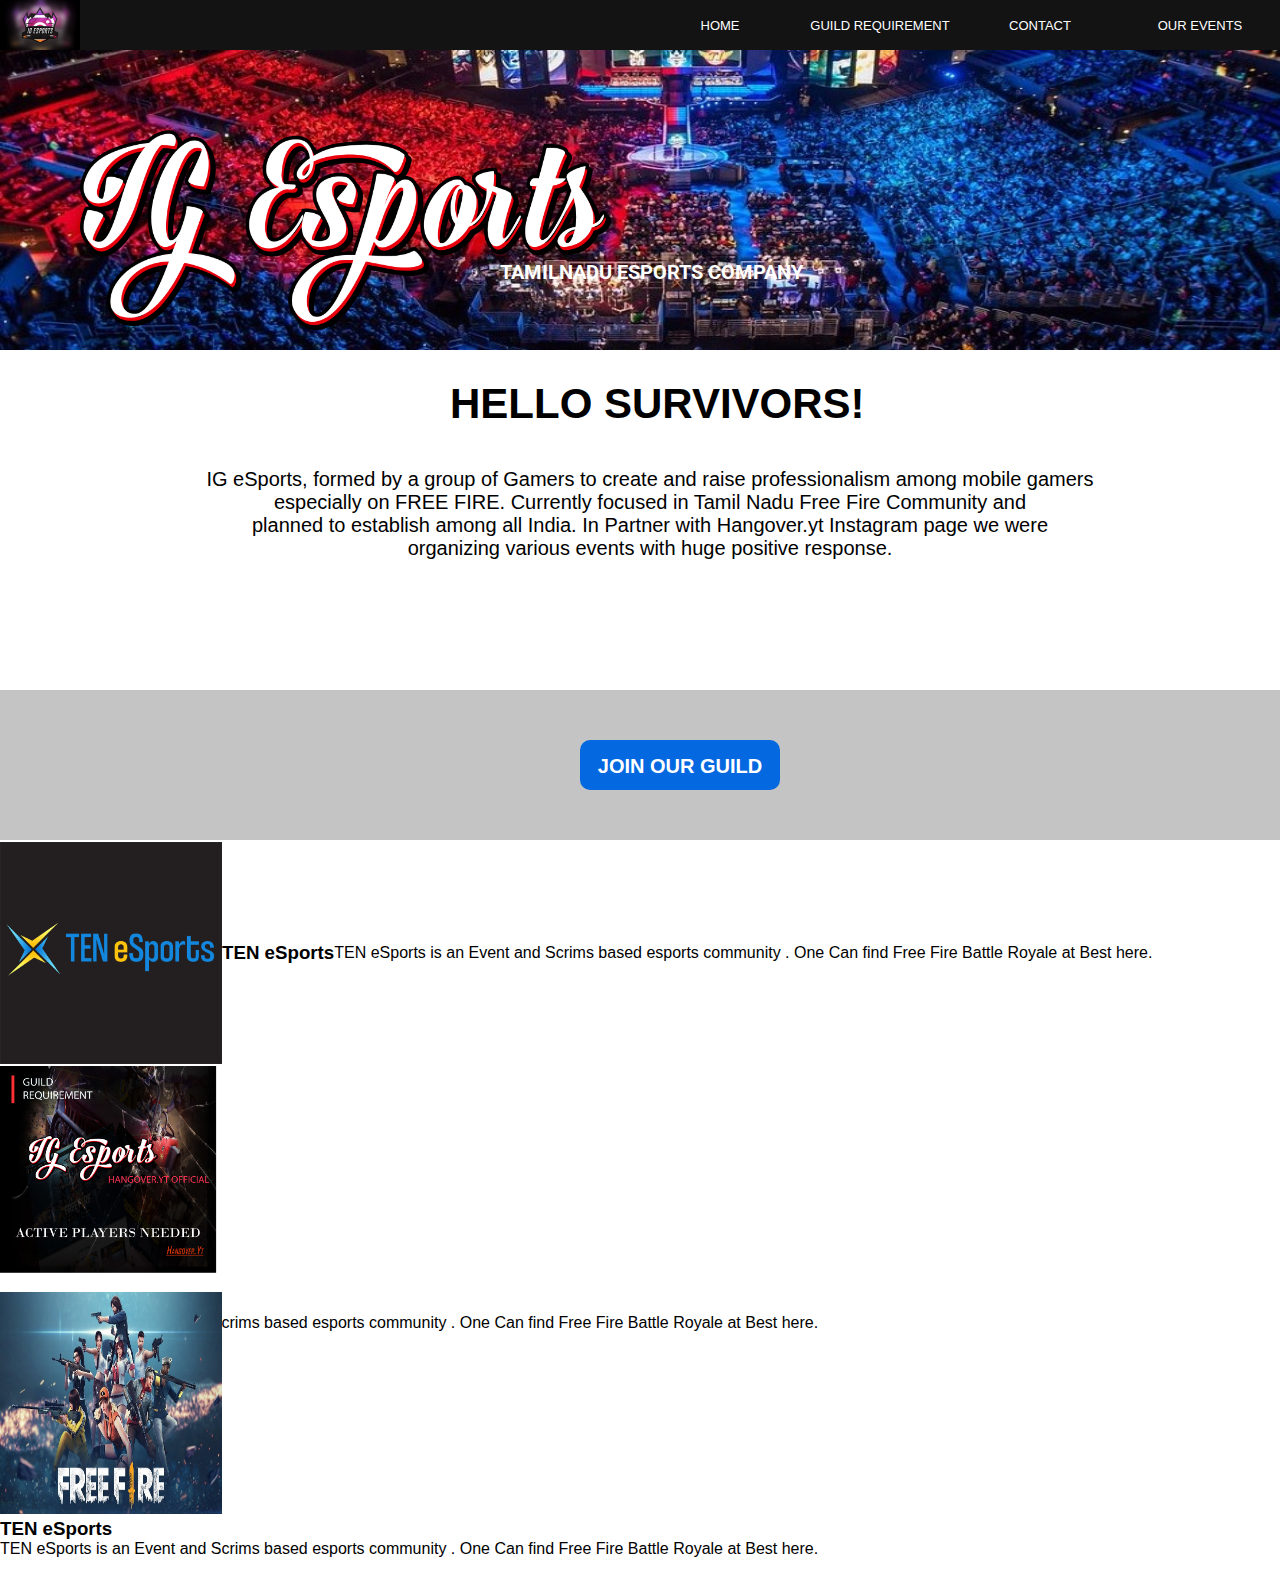
==== index.html @ ab0c1413 "Add files via upload" ====
<!DOCTYPE html>
<html lang="en">
<head>
    <meta charset="UTF-8">
    <meta http-equiv="X-UA-Compatible" content="IE=edge">
    <meta name="viewport" content="width=device-width, initial-scale=1.0">
    <link rel="stylesheet" href="style.css">
    <link rel="preconnect" href="https://fonts.googleapis.com">
    <link rel="preconnect" href="https://fonts.gstatic.com" crossorigin>
    <link href="https://fonts.googleapis.com/css2?family=Radley&family=Roboto:wght@100&display=swap" rel="stylesheet">
    <title>Document</title>
</head>
<body>
    
    <!--nav__section-->
    <nav class="navbar">
        <div class="navbar__container">
          <div class="navbar__logo">
            
          </div>
          <div class="navbar__toggle" id="mobile-menu">
            <span class="bar"></span> <span class="bar"></span>
            <span class="bar"></span>
          </div>
          <ul class="navbar__menu">
              <li class="navbar__item">
                <a href="#work" class="navbar__links" id="work-page"
                  >HOME</a
                >
            </li>
            <li class="navbar__item">
              <a href="#home" class="navbar__links" id="home-page">GUILD REQUIREMENT</a>
            </li>
            <li class="navbar__item">
              <a href="#about" class="navbar__links" id="about-page">CONTACT</a>
            </li>
            <li class="navbar__item">
              <a href="#work" class="navbar__links" id="work-page"
                >OUR EVENTS</a
              >
            </li>

            
            
            
          </ul>
        </div>
      </nav>

    <!--main__section-->
    <section id="main">
        <div class="main__section">
            <div class="img__container">
                <img class="igsports--logo" src="images/2.png" alt="igsports" class="igesports--logo" height="300px">

                <h5>TAMILNADU ESPORTS COMPANY</h5>
            </div>
            <div class="about__container">
                <h1>HELLO SURVIVORS!</h1>

                <div class="para__container">
                  <p>IG eSports, formed by a group of Gamers to create and raise professionalism among mobile gamers</p>
                <p>especially on FREE FIRE. Currently focused in Tamil Nadu Free Fire Community and </p>
                
                <p>planned to establish among all India. In Partner with Hangover.yt Instagram page we were</p>   
                <p>organizing various events with huge positive response.</p> 
                </div>
            </div>
        </div>
    </section>

    <!--guilBtn__secton-->

    <section id="guildBtn">
        <div class="guild__container">
            <div class="guild__btn">
              <h2>JOIN OUR GUILD</h2>
            </div>
        </div>
    </section>

    <!--grid__section-->

    <section id="grid">
        <div class="grid__main__container">
          <div class="grid__container--1">
            <img src="images/TEN ESPORTS.png" alt="tensports" class="tensports" height="222px" width="222px">
            <h3>TEN eSports</h3>
            <p>TEN eSports is  an Event
                and Scrims based esports 
                community .
                One Can find Free Fire Battle 
                Royale at Best here. </p>
        </div>


        <div class="grid__container--2">
            <img src="images/GUILD.png" alt="guild requirement" class="guildrequirement" height="222px" width="222px">
            <h3>TEN eSports</h3>
            <p>TEN eSports is  an Event
                and Scrims based esports 
                community .
                One Can find Free Fire Battle 
                Royale at Best here. </p>
        </div>
        <div class="grid__container--3">
            <img src="images/Garena-Free-Fire (1).jpg" alt="freefire" class="freefire" height="222px" width="222px">
            <h3>TEN eSports</h3>
            <p>TEN eSports is  an Event
                and Scrims based esports 
                community .
                One Can find Free Fire Battle 
                Royale at Best here. </p>
        </div>
        </div>
    </section>
</body>
</html>
---- style.css ----
*{
    
    box-sizing: border-box;
    margin: 0;
    padding: 0;
    font-family: 'kumbh sans',sans-serif;
    scroll-behavior: smooth;
}
body{
    overflow-x: hidden;
}
/*nav section*/
.navbar {
    background: #131313;
    height: 50px;
    display: flex;
    justify-content: center;
    align-items: center;
    font-size: 13px;
    position: sticky;
    top: 0;
    z-index: 999;
    position: sticky;
}
.navbar__container {
    display:flex;
    justify-content: space-between;
    height: 50px;
    z-index: 1;
    width: 100%;
    max-width: 1300px;
    margin:0 auto;
    padding:0 0;


}
.navbar__logo {
    background-image: url("images/logo.jpg");
    background-size: 100%; 
    background-position: 100%;
    background-repeat: no-repeat;   
    display: flex;
    align-items: center;
    cursor: pointer;
    text-decoration: none;
    font-size: 2rem;
    font-family:'Roboto', sans-serif; 
    padding-left: 80px;
  }


.navbar__menu{
    display: flex;
    align-items: center;
    list-style: none;
}
.navbar__item{
    height: 80px;
}
.navbar__links{
    color:#fff;
    display: flex;
    align-items: center;
    justify-content: space-evenly;
    width: 160px;
    text-decoration: none;
    height: 80px;
    transition:all 0.3 ease;
    
}


.navbar__links:hover {
    color: rgb(0, 0, 0);
    background-color: #fff;
    
    
    transition:all 0.3 ease;
}

@media screen and (max-width: 960px) {
    .navbar__container{
        display: flex;
        justify-content: space-between;
        height: 80px;
        z-index: 1;
        width: 100%;
        max-width:1300px;
        padding:0 0;
    
    }
    .navbar__menu{
        display: grid;
        grid-template-columns: auto;
        margin:0;
        width: 100%;
        position:absolute;
        top:-1000px;
        opacity:1;
        transition: all 0.9 ease;
        z-index: -1;
        
    }
    .navbar__menu.active {
        background:#131313;
        top: 50px;
        opacity:1;
        transition:all 0.3 ease;
        z-index: 99;
        height: 70vh;
        font-size: 1.6rem;
        
    }

    .navbar__toggle .bar {
        width: 40px;
        height:4px;
        margin: 10px auto;
        transition: all 0.3 ease;
        background:#fff;
        padding: 5px auto;
        }

    .navbar__item{
        width: 100%;
    }

    .navbar__links {
        text-align: center;
        padding: 2rem;
        width: 100%;
        display: table;
    }
    .navbar__btn{
        padding-bottom:2rem;
    }
    .button{
        display:flex;
        justify-content: center;
        align-items: center;
        width: 100%;
        height:40px;
        margin:0;
    }
    #mobile-menu {
        position: absolute;
        top: 20;
        right:5%;
        transform: translate(5%, 20%);

    }
    
    .navbar__toggle .bar{
        display:block;
        cursor:pointer;
                
    }

    #mobile-menu.is-active .bar:nth-child(2) {
        opacity: 0;
    }
    #mobile-menu.is-active .bar:nth-child(1) {
        transform: translateY(14px) rotate(45deg);
    }
    #mobile-menu.is-active .bar:nth-child(3) {
        transform: translateY(-14px) rotate(-45deg);
    }

    
}


/*main__section*/

.main__section{

      

}

.img__container{

    display: flex;
    background-image: url("images/img1.jpg") ;
    background-repeat: no-repeat;  
    background-size: 1380px 300px;
    

}

.img__container img{
   
   
   padding: 80px;
   padding-bottom: 20px;
    
}

.img__container h5{
    position: absolute;
    color: #fff;
    padding: 210px ;
    padding-left: 500px;
    font-size: 20px;
    font-family: 'Roboto', sans-serif;
}


.about__container{

    
    align-items: center;
    justify-content: center;
    text-align: justify;
    
    
}

.about__container h1{
    
    font-size: 42px;
    padding-top: 30px;
    padding-left: 450px;

}

.para__container{

    text-align: center;
    align-items: center;
    font-size: 20px;
    font-family: 'Radley', serif;
    padding-top: 40px;
    padding-bottom: 130px;
    padding-left: 120px;
    padding-right: 100px;

}



/*guil container*/

.guild__container{
    display: flex;
    height: 150px;
    background-color: #C4C4C4;
    padding-left: 580px;
    padding-top: 50px;
    
}

.guild__btn{

    height: 50px;
    width: 200px;
    background-color: #0468E0;
    border-radius: 10px;
    

}

.guild__btn h2{

    color: #fff;
    font-size: 20px;
    text-align: center;
    padding-top:15px ;
}

/*grid section*/

.grid__main__container{
    
    display: grid;
    grid-template-rows: 30% 30% 30%;

}

.grid__container--1{
    display: flex;
    align-items: center;
    
}
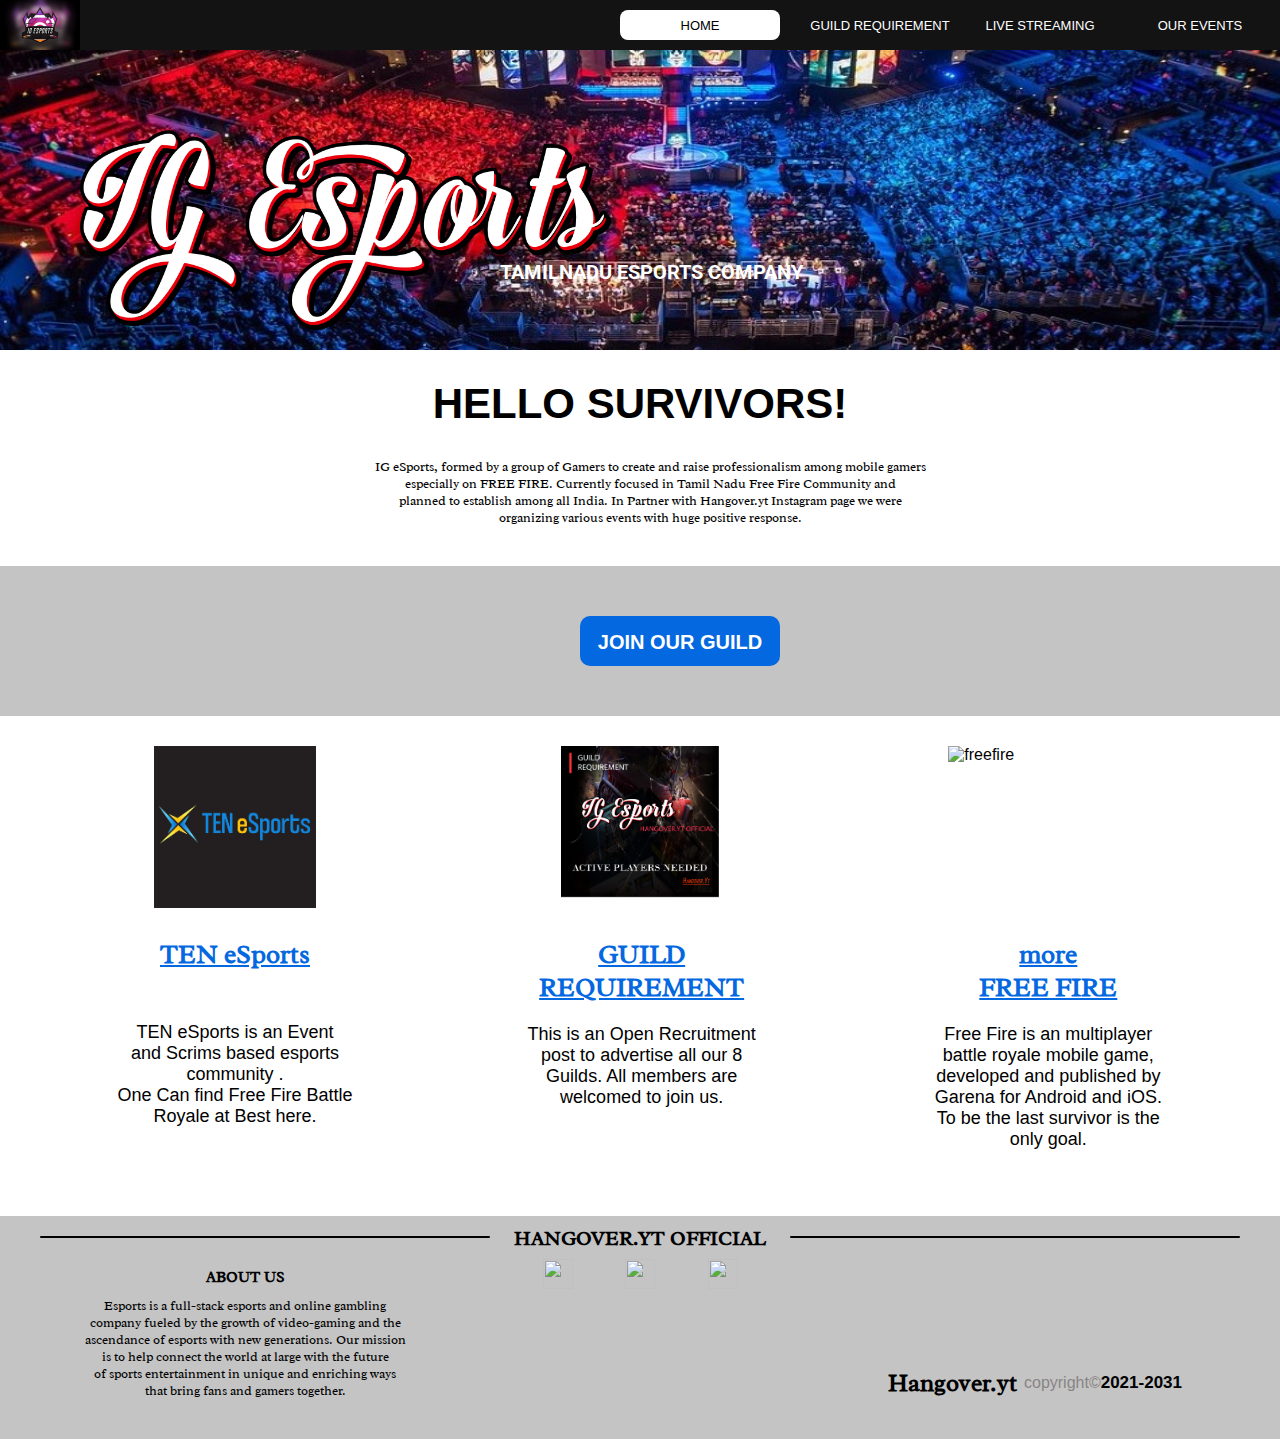
==== commit 76e37cd6: "Add files via upload" ====
--- a/index.html
+++ b/index.html
@@ -23,8 +23,8 @@
             <span class="bar"></span>
           </div>
           <ul class="navbar__menu">
-              <li class="navbar__item">
-                <a href="#work" class="navbar__links" id="work-page"
+              <li class="navbar__item" id="button">
+                <a href="#work" class="navbar__links" id="home"
                   >HOME</a
                 >
             </li>
@@ -32,7 +32,7 @@
               <a href="#home" class="navbar__links" id="home-page">GUILD REQUIREMENT</a>
             </li>
             <li class="navbar__item">
-              <a href="#about" class="navbar__links" id="about-page">CONTACT</a>
+              <a href="#about" class="navbar__links" id="about-page">LIVE STREAMING</a>
             </li>
             <li class="navbar__item">
               <a href="#work" class="navbar__links" id="work-page"
@@ -85,34 +85,87 @@
         <div class="grid__main__container">
           <div class="grid__container--1">
             <img src="images/TEN ESPORTS.png" alt="tensports" class="tensports" height="222px" width="222px">
-            <h3>TEN eSports</h3>
-            <p>TEN eSports is  an Event
-                and Scrims based esports 
-                community .
-                One Can find Free Fire Battle 
-                Royale at Best here. </p>
+            <h3><a href="https://www.10esports.in/">TEN eSports</a></h3>
+            <div class="para__container--grid1">
+              <p>TEN eSports is  an Event</p>
+              <p>and Scrims based esports </p>
+            
+              <p>community .</p>   
+              <p>One Can find Free Fire Battle</p> 
+              <p>Royale at Best here. </p>
+            </div>
         </div>
 
 
         <div class="grid__container--2">
             <img src="images/GUILD.png" alt="guild requirement" class="guildrequirement" height="222px" width="222px">
-            <h3>TEN eSports</h3>
-            <p>TEN eSports is  an Event
-                and Scrims based esports 
-                community .
-                One Can find Free Fire Battle 
-                Royale at Best here. </p>
+            <h3><a href="http://127.0.0.1:5500/guild__requirements/index.html">GUILD</a></h3>
+            <h3><a href="http://127.0.0.1:5500/guild__requirements/index.html">REQUIREMENT</a></h3>
+            <div class="para__container--grid2">
+              <p>This is an Open Recruitment</p>
+              <p>post to advertise all our 8 </p>
+              <p>Guilds. All members are</p>
+              <p>welcomed to join us.</p>
+            </div>
+
         </div>
         <div class="grid__container--3">
-            <img src="images/Garena-Free-Fire (1).jpg" alt="freefire" class="freefire" height="222px" width="222px">
-            <h3>TEN eSports</h3>
-            <p>TEN eSports is  an Event
-                and Scrims based esports 
-                community .
-                One Can find Free Fire Battle 
-                Royale at Best here. </p>
+            <img src="images/freefire.jpg" alt="freefire" class="freefire" height="188px" width="200px">
+            <h3><a href="https://ff.garena.com/">more </a></h3>
+             <h3><a href="https://ff.garena.com/"> FREE FIRE</a></h3>
+            <div class="para__container--grid3">
+              <p>Free Fire is an multiplayer</p>
+              <p>battle royale mobile game,</p>
+              <p>developed and published by </p>
+              <p>Garena for Android and iOS.</p>
+              <p>To be the last survivor is the</p>
+              <p>only goal.</p>
+            </div>
+
         </div>
         </div>
     </section>
+
+    <!--footer-->
+    <section id="footer">
+      <div class="footer__container">
+        <div class="left__grid">
+          <div class="left__line">
+            
+          </div>
+          <div class="about__container">
+            <h3>ABOUT US</h3>
+            <p>Esports is a full-stack esports and online gambling </p>
+            <p>company fueled by the growth of video-gaming and the</p>
+            <p>ascendance of esports with new generations. Our mission</p>
+            <p>is to help connect the world at large with the future </p>
+            <p>of sports entertainment in unique and enriching ways </p>
+            <p>that bring fans and gamers together.</p>
+            
+          </div>
+        </div>
+        <div class="center__container">
+          <div class="center">
+            <h1>HANGOVER.YT OFFICIAL</h1>
+          </div>
+          <div class="social__items">
+            <a href="https://www.instagram.com/hangover.yt/?hl=en" class="img__link"><img src="images/instalogo.png" alt="" height="30px" width="30px"></a>
+            <a href="https://chat.whatsapp.com/HZ0uRCXQMTY7x0fjLLSqbP" class="img__link"><img src="images/whatsapp2.png" alt="" height="30px" width="30px"></a>
+            <a href="https://www.youtube.com/channel/UCJ5RjHEH3oTX8uXMpnYSwng" class="img__link"><img src="images/youtubelogo.png" alt="" height="30px" width="30px"></a>
+          </div>
+        </div>
+        <div class="right__grid">
+          <div class="right__line">
+
+          </div>
+          <div class="footer__text">
+            <h2>Hangover.yt</h2>
+            <p>copyright©</p>
+            <h3>2021-2031</h3>
+          </div>
+        </div>
+      </div>
+    </section>
+
 </body>
 </html>--- a/style.css
+++ b/style.css
@@ -55,7 +55,26 @@
     list-style: none;
 }
 .navbar__item{
-    height: 80px;
+    
+    display: flex;
+    text-align: center;
+    align-items: center;
+    justify-content: center;
+    border-radius: 8px;
+    height: 30px;
+    
+    
+   
+}
+
+#button{
+    background-color: #fff;
+    margin-right: 20px;
+    
+}
+
+#home{
+    color: #000;
 }
 .navbar__links{
     color:#fff;
@@ -64,19 +83,23 @@
     justify-content: space-evenly;
     width: 160px;
     text-decoration: none;
-    height: 80px;
+    height: 30px;
     transition:all 0.3 ease;
     
 }
 
 
+.navbar__item:hover {
+    
+    background-color: #fff;
+       
+    transition:all 0.3 ease;
+}
 .navbar__links:hover {
-    color: rgb(0, 0, 0);
-    background-color: #fff;
-    
-    
-    transition:all 0.3 ease;
-}
+    color:#000;
+}
+
+
 
 @media screen and (max-width: 960px) {
     .navbar__container{
@@ -220,7 +243,8 @@
     
     font-size: 42px;
     padding-top: 30px;
-    padding-left: 450px;
+    align-items: center;
+    text-align: center;
 
 }
 
@@ -230,8 +254,8 @@
     align-items: center;
     font-size: 20px;
     font-family: 'Radley', serif;
-    padding-top: 40px;
-    padding-bottom: 130px;
+    padding-top: 30px;
+    padding-bottom: 40px;
     padding-left: 120px;
     padding-right: 100px;
 
@@ -239,7 +263,7 @@
 
 
 
-/*guil container*/
+/*guild container*/
 
 .guild__container{
     display: flex;
@@ -273,21 +297,229 @@
 .grid__main__container{
     
     display: grid;
-    grid-template-rows: 30% 30% 30%;
-
-}
-
+    grid-template-columns: 1fr 1fr 1fr;
+    align-content: center;
+    padding-left: 60px;
+    padding-bottom: 50px;   
+
+}
+
+/*grid 1*/
 .grid__container--1{
     display: flex;
-    align-items: center;
-    
-}
-
-
-
-
-
-
-
-
-
+    flex-direction: column;    
+    align-items:center;
+    height: 450px;
+    width: 350px;
+    
+
+        
+}
+
+
+.grid__container--1 img{
+    
+    padding: 30px;
+        
+}
+
+.grid__container--1 h3 a{
+    
+    font-family: 'Radley', serif;
+    font-size: 26px;
+    color: #0468E0;
+}
+
+.para__container--grid1{
+    margin-top: 51px;
+    text-align: center;
+    align-items: center;
+    font-size: 18px;
+    font-family: 'Radley', serif;
+}
+
+
+
+
+/*grid 2**/
+
+.grid__container--2{
+    display: flex;
+    flex-direction: column;    
+    align-items:center;
+    height: 450px;
+    width: 350px;
+    
+        
+}
+
+
+.grid__container--2 img{
+    text-align: center;
+    align-items: center;
+    padding: 30px;
+        
+}
+
+.grid__container--2 h3 a{
+    
+    font-family: 'Radley', serif;
+    font-size: 26px;
+    color: #0468E0;
+}
+
+.para__container--grid2{
+    margin-top: 20px;
+    text-align: center;
+    align-items: center;
+    font-size: 18px;
+    font-family: 'Radley', serif;
+}
+
+
+/*grid 3 */
+
+
+.grid__container--3{
+    display: flex;
+    flex-direction: column;    
+    align-items:center;
+    height: 450px;
+    width: 350px;
+    
+        
+}
+
+
+.grid__container--3 img{
+    
+    padding-top: 30px;
+    margin-bottom: 34px;
+    
+}
+
+.grid__container--3 h3 a{
+    
+    font-family: 'Radley', serif;
+    font-size: 26px;
+    color: #0468E0;
+}
+.para__container--grid3{
+    margin-top: 20px;
+    text-align: center;
+    align-items: center;
+    font-size: 18px;
+    font-family: 'Radley', serif;
+}
+
+
+
+/*footer*/
+
+.footer__container{
+    background-color: #C4C4C4;
+    display: grid;
+    grid-template-columns: 1fr 1fr 1fr;
+    align-content: center;
+    padding-top: 10px;
+    padding-bottom: 40px;
+
+}
+
+/*right__grid*/
+
+.right__grid{
+    
+    
+    
+    
+}
+
+.right__line{
+    
+    height: 2px;
+    width: 450px;
+    border-radius: 1px;
+    background-color: black;
+    margin-top: 10px;
+    margin-right: 40px;
+}
+
+.footer__text{
+    display: flex;
+    align-items: center;
+    margin-top: 130px;
+    justify-content: center;
+
+}
+
+.footer__text h2{
+    font-family: 'Radley', serif;
+    font-size: 2opx;
+}
+
+.footer__text p{
+    color: #888484 ;
+    padding-left: 7px;
+}
+
+.footer__text h3{
+    font-size: 17px;
+
+}
+
+/*center__container*/
+
+.center__container{
+
+    
+}
+
+.center h1{
+    font-family:'Radley', serif;
+    text-align: center;
+    font-size: 20px;
+}
+
+.social__items {
+   
+    display: flex;
+    justify-content: space-evenly;
+    padding-top: 8px;
+   
+}
+
+/*left__grid*/
+
+.left__grid{
+
+}
+
+.left__line{
+    height: 2px;
+    width: 450px;
+    border-radius: 1px;
+    background-color: black;
+    margin-top: 10px;
+    margin-left: 40px;
+}
+
+.about__container{
+
+    text-align: center;
+    align-items: center;
+}
+
+.about__container h3{
+
+    font-size: 15px;
+    font-family: 'Radley',serif;
+    padding-top: 30px;
+    padding-bottom: 10px;
+}
+
+.about__container p{
+
+    font-size: 13px;
+    font-family: 'Radley',serif;
+}
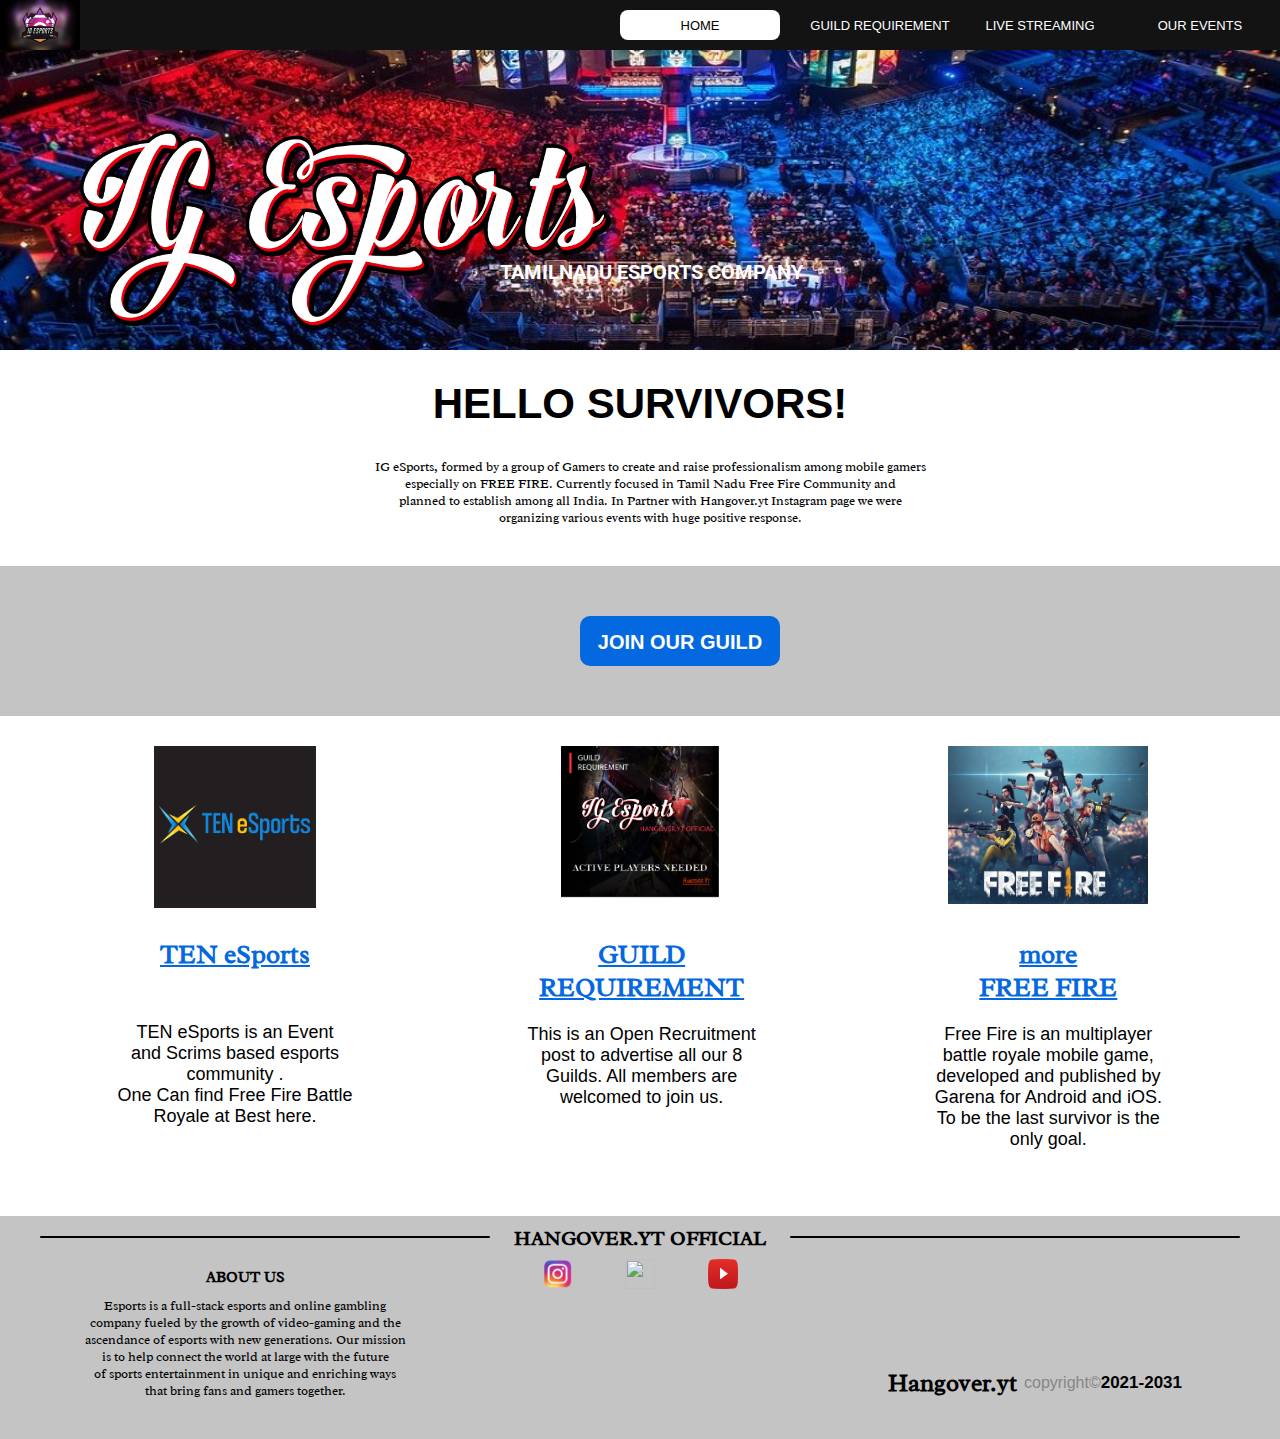
==== commit e92b204a: "Update index.html" ====
--- a/index.html
+++ b/index.html
@@ -29,7 +29,7 @@
                 >
             </li>
             <li class="navbar__item">
-              <a href="#home" class="navbar__links" id="home-page">GUILD REQUIREMENT</a>
+              <a href="https://24fdaa34.guild--requirement.pages.dev/" class="navbar__links" id="home-page">GUILD REQUIREMENT</a>
             </li>
             <li class="navbar__item">
               <a href="#about" class="navbar__links" id="about-page">LIVE STREAMING</a>
@@ -168,4 +168,4 @@
     </section>
 
 </body>
-</html>+</html>
